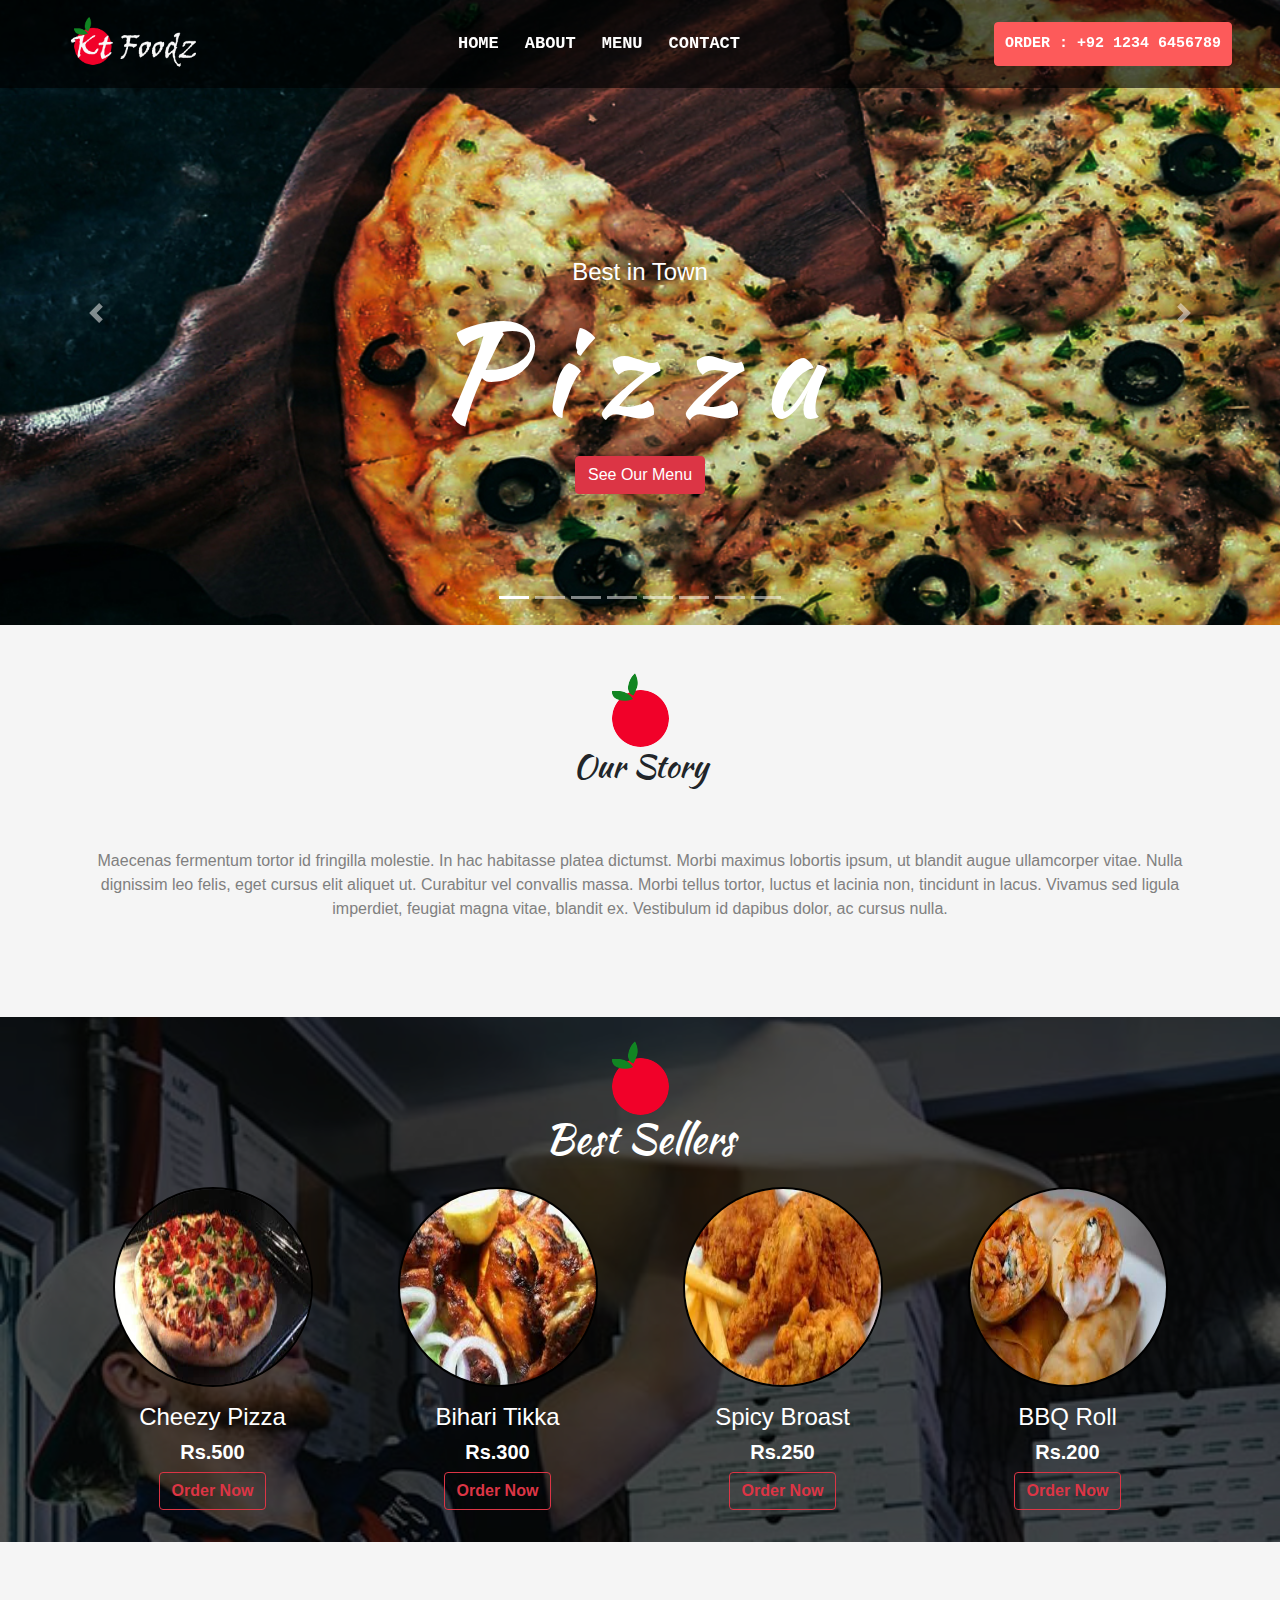
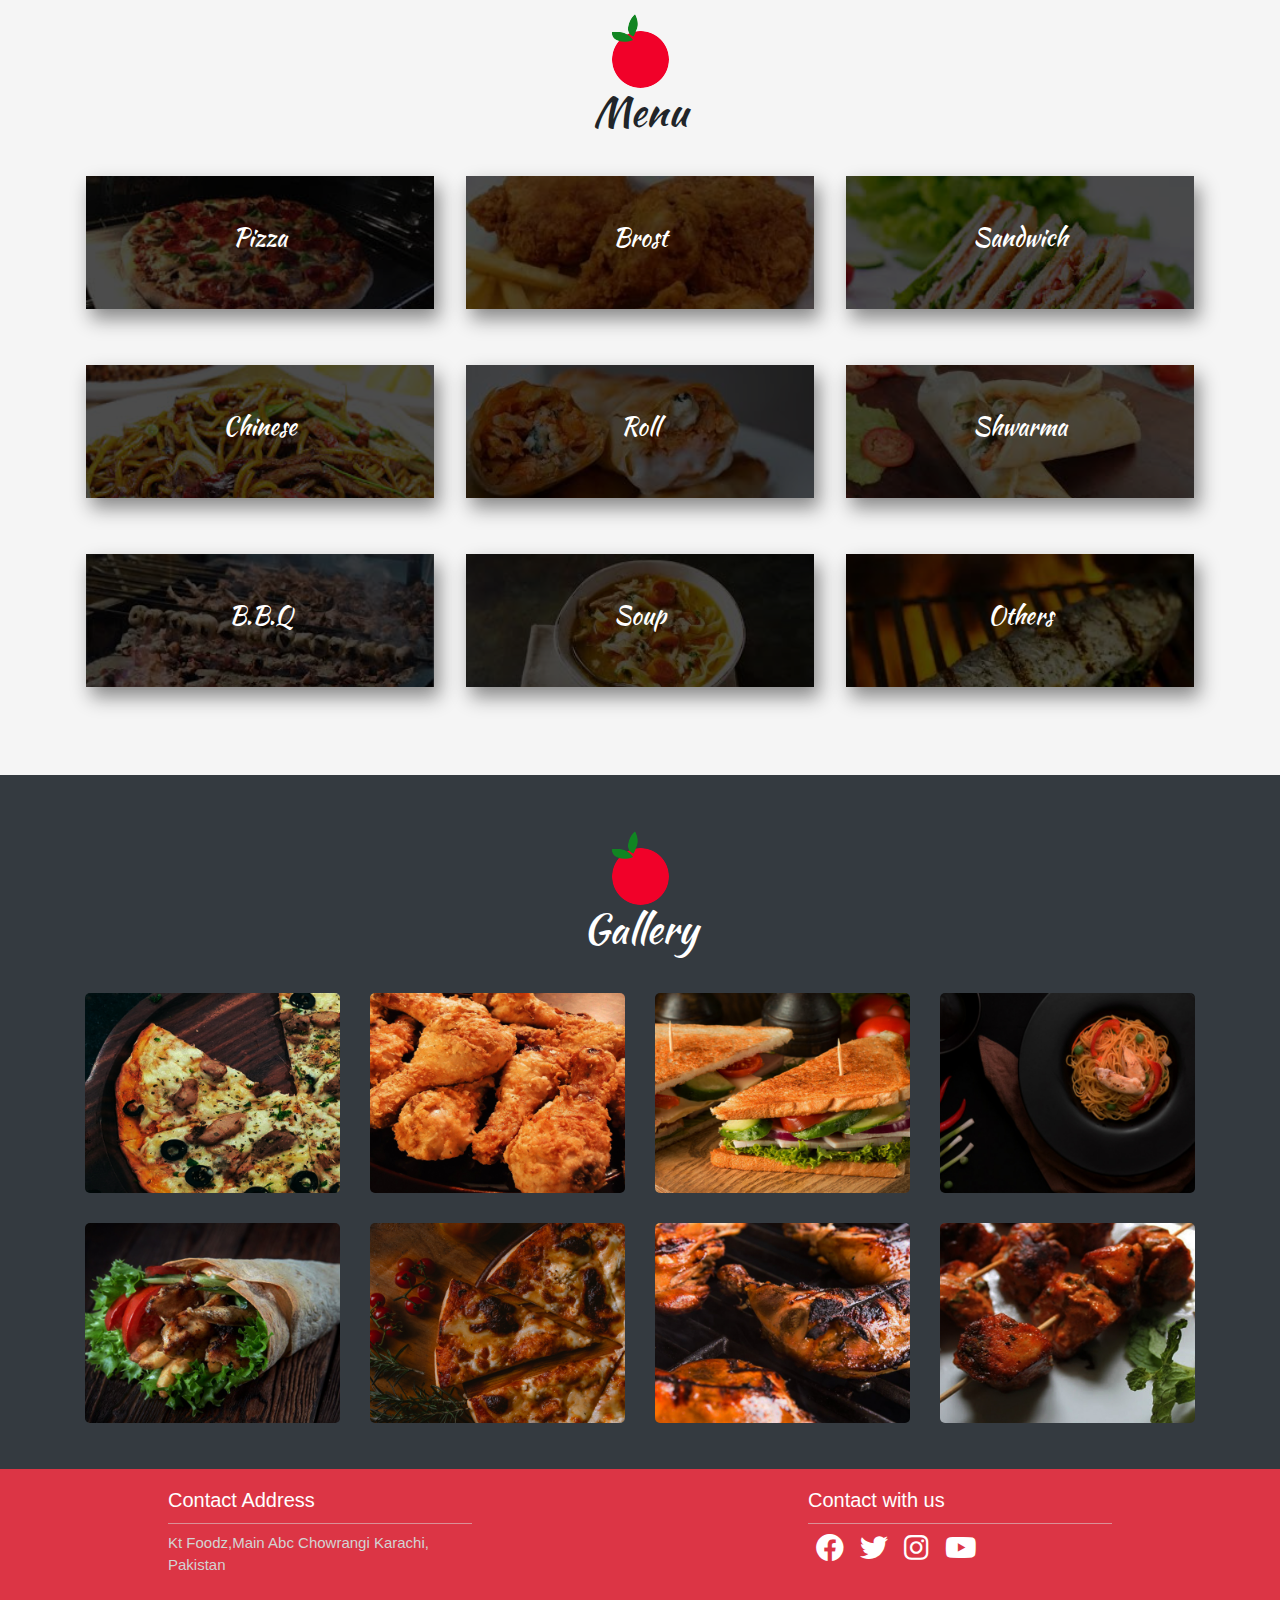
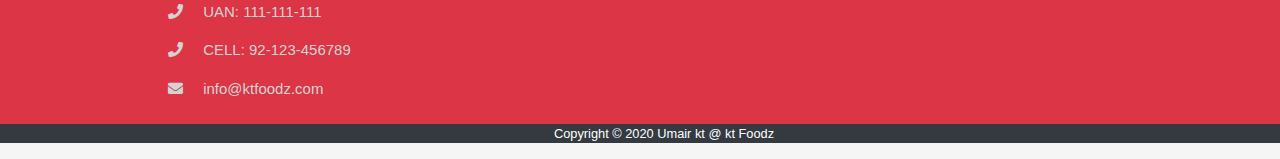
==== index.html @ b01398a0 "uploading homepage complete front end responsive" ====
<!DOCTYPE html>
<html lang="en">

<head>
    <meta charset="UTF-8">
    <meta name="viewport" content="width=device-width, initial-scale=1.0">
    <title>Kt Foodz</title>
    <link href="css/all.min.css" rel="stylesheet">
    <link href="css/fontawesome.min.css" rel="stylesheet">
    <!-- <link rel="stylesheet" href="/webfonts/beyond_the_mountains-webfont.css" type="text/css" /> -->
    <link href="https://fonts.googleapis.com/css2?family=Kaushan+Script&display=swap" rel="stylesheet">
    <link rel="stylesheet" href="css/bootstrap.min.css">
    <link rel="stylesheet" href="css/style.css">
    <link rel="stylesheet" href="css/fancybox.css" media="screen">
    <link href="https://fonts.googleapis.com/css2?family=Merriweather&display=swap" rel="stylesheet">
    <!--load all styles -->
</head>

<body>

    <!-- ===================== Navbar start ================== -->
    <header--->
        <div class="container-fluid  px-0 align-content-center sticky-top">
            <nav id="navbar1" class=" flex-wrap  navbar navbar-expand-md px-5 py-3">
                <a class="navbar-brand py-0" href="#">
                    <img src="images/logo-white.png" width="150" height="100%" alt="">
                </a>
                <button class="navbar-toggler text-white" type="link" data-toggle="collapse" data-target="#navbarSupportedContent" aria-controls="navbarSupportedContent" aria-expanded="false" aria-label="Toggle navigation">
                    <span class="navbar-toggler-icon">&#x2630</span>
                </button>
                <div class="collapse navbar-collapse" id="navbarSupportedContent">
                    <ul class="navbar-nav m-auto">
                        <li class="nav-item">
                            <a class="nav-link text-white" href="#">HOME</a>
                        </li>
                        <li class="nav-item">
                            <a class="nav-link text-white " href="#SectionOurStory">ABOUT</a>
                        </li>
                        <li class="nav-item dropdown">
                            <a class="nav-link text-white " id="navbarDropdown" role="link" data-toggle="dropdown" aria-haspopup="true" aria-expanded="false">
                                MENU
                            </a>
                            <div class="dropdown-menu" aria-labelledby="navbarDropdown">
                                <a class="dropdown-item" href="#OurMenu">Pizza</a>
                                <a class="dropdown-item" href="#OurMenu">Broast</a>
                                <a class="dropdown-item" href="#OurMenu">Sandwich</a>
                                <a class="dropdown-item" href="#OurMenu">Chinese</a>
                                <a class="dropdown-item" href="#OurMenu">Shwarma</a>
                                <a class="dropdown-item" href="#OurMenu">Roll</a>
                                <a class="dropdown-item" href="#OurMenu">BBQ</a>
                                <a class="dropdown-item" href="#OurMenu">Soup </a>
                                <a class="dropdown-item" href="#OurMenu">Others</a>
                            </div>
                        </li>
                        <li class="nav-item">
                            <a class="nav-link text-white " href="#ContactUs">CONTACT</a>
                        </li>

                    </ul>
                </div>
                <div class="btn orderNowbtn">
                    <a>ORDER : +92 1234 6456789 </a>
                </div>
            </nav>
        </div>

        </header-->
        <!-- ===================== slider start ================== -->

        <div id="carouselId" class="carousel slide " data-ride="carousel">
            <ol class="carousel-indicators">
                <li data-target="#carouselId" data-slide-to="0" class="active"></li>
                <li data-target="#carouselId" data-slide-to="1"></li>
                <li data-target="#carouselId" data-slide-to="2"></li>
                <li data-target="#carouselId" data-slide-to="3"></li>
                <li data-target="#carouselId" data-slide-to="4"></li>
                <li data-target="#carouselId" data-slide-to="5"></li>
                <li data-target="#carouselId" data-slide-to="6"></li>
                <li data-target="#carouselId" data-slide-to="7"></li>
            </ol>
            <div class="carousel-inner" role="listbox">

                <div class="carousel-item active">
                    <img src="images/slider-images/slider1.jpg" alt="First slide">
                    <div class="carousel-caption">
                        <h3 class="slidersubTitle">Best in Town</h3>
                        <h1 class="sliderMainTitle font-Kaushan"> Pizza </h1>
                        <a class="btn btn-danger" href="#">See Our Menu</a>
                    </div>
                </div>
                <div class="carousel-item">
                    <img src="images/slider-images/slider2.jpg" alt="Second slide">
                    <div class="carousel-caption">
                        <h3 class="slidersubTitle">Best in Town</h3>
                        <h1 class="sliderMainTitle font-Kaushan">Broast</h1>
                        <a class="btn btn-danger" href="#">See Our Menu</a>
                    </div>
                </div>
                <div class="carousel-item">
                    <img src="images/slider-images/slider3.jpg" alt="third slide">
                    <div class="carousel-caption">
                        <h3 class="slidersubTitle">Best in Town</h3>
                        <h1 class="sliderMainTitle font-Kaushan">Sandwich</h1>
                        <a class="btn btn-danger" href="#">See Our Menu</a>
                    </div>
                </div>
                <div class="carousel-item">
                    <img src="images/slider-images/slider4.jpg" alt="forth slide">
                    <div class="carousel-caption">
                        <h3 class="slidersubTitle">Best in Town</h3>
                        <h1 class="sliderMainTitle font-Kaushan">Chinese</h1>
                        <a class="btn btn-danger" href="#">See Our Menu</a>
                    </div>
                </div>
                <div class="carousel-item">
                    <img src="images/slider-images/slider5.jpg" alt="fifth slide">
                    <div class="carousel-caption">
                        <h3 class="slidersubTitle">Best in Town</h3>
                        <h1 class="sliderMainTitle font-Kaushan">Rolls</h1>
                        <a class="btn btn-danger" href="#">See Our Menu</a>
                    </div>
                </div>
                <div class="carousel-item">
                    <img src="images/slider-images/slider7.jpg" alt="Sixth slide">
                    <div class="carousel-caption">
                        <h3 class="slidersubTitle">Best in Town</h3>
                        <h1 class="sliderMainTitle font-Kaushan">B.B.Q</h1>
                        <a class="btn btn-danger" href="#">See Our Menu</a>
                    </div>
                </div>
                <div class="carousel-item">
                    <img src="images/slider-images/slider8.jpg" alt="Seventh slide">
                    <div class="carousel-caption">
                        <h3 class="slidersubTitle">Best in Town</h3>
                        <h1 class="sliderMainTitle font-Kaushan">Fish B.B.Q</h1>
                        <a class="btn btn-danger" href="#">See Our Menu</a>
                    </div>
                </div>
                <div class="carousel-item">
                    <img src="images/slider-images/slider9.jpg" alt="Eighth slide">
                    <div class="carousel-caption">
                        <h3 class="slidersubTitle">Best in Town</h3>
                        <h1 class="sliderMainTitle font-Kaushan">Soup</h1>
                        <a class="btn btn-danger" href="#">See Our Menu</a>
                    </div>
                </div>
            </div>
            <a class="carousel-control-prev" href="#carouselId" role="button" data-slide="prev">
                <span class="carousel-control-prev-icon" aria-hidden="true"></span>
                <span class="sr-only">Previous</span>
            </a>
            <a class="carousel-control-next" href="#carouselId" role="button" data-slide="next">
                <span class="carousel-control-next-icon" aria-hidden="true"></span>
                <span class="sr-only">Next</span>
            </a>
        </div>
        <!-- ===================== Our Story Area ================== -->

        <section id="SectionOurStory" class="story-area text-center center-sm-text pos-relative my-5">
            <div class="container">
                <div class="heading mb-3">
                    <img class="heading-img" src="images/heading_logo.png" alt="">
                    <h2 class="font-Kaushan">Our Story</h2>
                </div>

                <div class="row">
                    <div class="col-12">
                        <p class="my-5 detailtext ">Maecenas fermentum tortor id fringilla molestie. In hac habitasse platea dictumst. Morbi maximus lobortis ipsum, ut blandit augue ullamcorper vitae. Nulla dignissim leo felis, eget cursus elit aliquet ut. Curabitur vel convallis
                            massa. Morbi tellus tortor, luctus et lacinia non, tincidunt in lacus. Vivamus sed ligula imperdiet, feugiat magna vitae, blandit ex. Vestibulum id dapibus dolor, ac cursus nulla. </p>
                    </div>
                </div>
                <!-- row -->
            </div>
            <!-- container -->
        </section>

        <!-- ===================== best seller start ================== -->

        <section id="bestSeller" class="story-area bg-seller color-white pos-relative text-white ">
            <div class="dark-overlay py-2">
                <div class="container ">
                    <div class="heading text-center mt-3">
                        <img class="heading-img" src="images/heading_logo.png" alt="">
                        <h1 class="font-Kaushan">Best Sellers</h1>
                    </div>

                    <div class="row">
                        <div class="col-lg-3 col-md-4  col-sm-6 card ">
                            <div class="text-center mb-30">
                                <!-- <div class="ïmg-200x mlr-auto pos-relative">

                            <h6 class="ribbon-cont">
                                <div class="ribbon primary"></div><b>OFFER</b>
                            </h6>
                        </div> -->
                                <img class="rounded-circle" src="images/menu-bg-pizza.jpg" alt="">
                                <h4 class="mt-3">Cheezy Pizza</h4>
                                <h5 class="mt-2"><b>Rs.500</b></h5>
                                <h6 class="mt-20"><a href="#" class="btn btn-outline-danger"><b>Order Now</b></a></h6>
                            </div>
                            <!--text-center-->
                        </div>
                        <!-- col-md-3 -->
                        <div class="col-lg-3 col-md-4  col-sm-6 card ">
                            <div class="text-center mb-30">
                                <!-- <div class="ïmg-200x mlr-auto pos-relative">

                            <h6 class="ribbon-cont">
                                <div class="ribbon primary"></div><b>OFFER</b>
                            </h6>
                        </div> -->
                                <img class="rounded-circle" src="images/Best-Seller-BBQ.jpg" alt="">
                                <h4 class="mt-3">Bihari Tikka</h4>
                                <h5 class="mt-2"><b>Rs.300</b></h5>
                                <h6 class="mt-20"><a href="#" class="btn btn-outline-danger"><b>Order Now</b></a></h6>
                            </div>
                            <!--text-center-->
                        </div>
                        <!-- col-md-3 -->
                        <div class="col-lg-3 col-md-4  col-sm-6 card ">
                            <div class="text-center mb-30">
                                <!-- <div class="ïmg-200x mlr-auto pos-relative">

                            <h6 class="ribbon-cont">
                                <div class="ribbon primary"></div><b>OFFER</b>
                            </h6>
                        </div> -->
                                <img class="rounded-circle" src="images/menu-bg-broast.jpg" alt="">
                                <h4 class="mt-3">Spicy Broast</h4>
                                <h5 class="mt-2"><b>Rs.250</b></h5>
                                <h6 class="mt-20"><a href="#" class="btn btn-outline-danger"><b>Order Now</b></a></h6>
                            </div>
                            <!--text-center-->
                        </div>
                        <!-- col-md-3 -->
                        <div class="col-lg-3 col-md-4  col-sm-6 card ">
                            <div class="text-center mb-30">
                                <!-- <div class="ïmg-200x mlr-auto pos-relative">

                            <h6 class="ribbon-cont">
                                <div class="ribbon primary"></div><b>OFFER</b>
                            </h6>
                        </div> -->
                                <img class="rounded-circle" src="images/menu-bg-roll.jpg" alt="">
                                <h4 class="mt-3">BBQ Roll</h4>
                                <h5 class="mt-2"><b>Rs.200</b></h5>
                                <h6 class="mt-20"><a href="#" class="btn btn-outline-danger"><b>Order Now</b></a></h6>
                            </div>
                            <!--text-center-->
                        </div>
                        <!-- col-md-3 -->
                    </div>
                    <!-- row -->

                    <!-- <h6 class="center-text mt-40 mt-sm-20 mb-30">
                <a href="#" class="btn-primaryc plr-25"><b>SEE TODAYS MENU</b></a></h6> -->
                </div>
                <!-- container -->
            </div>
        </section>

        <!-- ===================== Our Menu  ================== -->
        <section id="OurMenu">
            <div class="container my-5 px-6 justify-content-center">
                <div class="row">
                    <div class="col-12 justify-content-center">
                        <div class="heading text-center my-4">
                            <img class="heading-img" src="images/heading_logo.png" alt="">
                            <h1 class="font-Kaushan">Menu</h1>
                        </div>
                    </div>
                </div>
                <div class="row">
                    <div class="justify-content-center col-lg-4 col-md-6 col-sm-12 mb-4 p-0">
                        <a href="#">
                            <div class="bg-pizza cardshadow m-3 ">
                                <div class="dark-overlay py-2">
                                    <div class=" py-4 text-center  font-Kaushan text-white  ">
                                        <h4 class="font-weight-400 mt-2 py-2">Pizza</h4>
                                        <p></p>
                                    </div>
                                </div>
                            </div>
                        </a>
                    </div>
                    <div class="justify-content-center col-lg-4 col-md-6 col-sm-12 mb-4 p-0">
                        <a href="#">
                            <div class="bg-broast cardshadow m-3">
                                <div class="dark-overlay py-2">
                                    <div class=" py-4 text-center  font-Kaushan text-white  ">
                                        <h4 class="font-weight-400 mt-2 py-2">Brost</h4>
                                        <p></p>
                                    </div>
                                </div>
                            </div>
                        </a>
                    </div>
                    <div class="justify-content-center col-lg-4 col-md-6 col-sm-12 mb-4 p-0">
                        <a href="#">
                            <div class="bg-sandwich cardshadow m-3">
                                <div class="dark-overlay py-2">
                                    <div class=" py-4 text-center  font-Kaushan text-white  ">
                                        <h4 class="font-weight-400 mt-2 py-2">Sandwich</h4>
                                        <p></p>
                                    </div>
                                </div>
                            </div>
                        </a>
                    </div>
                    <div class="justify-content-center col-lg-4 col-md-6 col-sm-12 mb-4 p-0">
                        <a href="#">
                            <div class="bg-chinese cardshadow m-3">
                                <div class="dark-overlay py-2">
                                    <div class=" py-4 text-center  font-Kaushan text-white  ">
                                        <h4 class="font-weight-400 mt-2 py-2">Chinese</h4>
                                        <p></p>
                                    </div>
                                </div>
                            </div>
                        </a>
                    </div>
                    <div class="justify-content-center col-lg-4 col-md-6 col-sm-12 mb-4 p-0">
                        <a href="#">
                            <div class="bg-roll cardshadow m-3">
                                <div class="dark-overlay py-2">
                                    <div class=" py-4 text-center  font-Kaushan text-white  ">
                                        <h4 class="font-weight-400 mt-2 py-2">Roll</h4>
                                        <p></p>
                                    </div>
                                </div>
                            </div>
                        </a>
                    </div>
                    <div class="justify-content-center col-lg-4 col-md-6 col-sm-12 mb-4 p-0">
                        <a href="#">
                            <div class="bg-shwarma cardshadow m-3">
                                <div class="dark-overlay py-2">
                                    <div class=" py-4 text-center  font-Kaushan text-white  ">
                                        <h4 class="font-weight-400 mt-2 py-2">Shwarma</h4>
                                        <p></p>
                                    </div>
                                </div>
                            </div>
                        </a>
                    </div>
                    <div class="justify-content-center col-lg-4 col-md-6 col-sm-12 mb-4 p-0">
                        <a href="#">
                            <div class="bg-bbq cardshadow m-3">
                                <div class="dark-overlay py-2">
                                    <div class=" py-4 text-center  font-Kaushan text-white  ">
                                        <h4 class="font-weight-400 mt-2 py-2">B.B.Q</h4>
                                        <p></p>
                                    </div>
                                </div>
                            </div>
                        </a>
                    </div>
                    <div class="justify-content-center col-lg-4 col-md-6 col-sm-12 mb-4 p-0">
                        <a href="#">
                            <div class="bg-soup cardshadow m-3">
                                <div class="dark-overlay py-2">
                                    <div class=" py-4 text-center  font-Kaushan text-white  ">
                                        <h4 class="font-weight-400 mt-2 py-2">Soup</h4>
                                        <p></p>
                                    </div>
                                </div>
                            </div>
                        </a>
                    </div>
                    <div class="justify-content-center col-lg-4 col-md-6 col-sm-12 mb-4 p-0">
                        <a href="#">
                            <div class="bg-bbqfish cardshadow m-3">
                                <div class="dark-overlay py-2">
                                    <div class=" py-4 text-center  font-Kaushan text-white  ">
                                        <h4 class="font-weight-400 mt-2 py-2">Others</h4>
                                        <p></p>
                                    </div>
                                </div>
                            </div>
                        </a>
                    </div>
                </div>

            </div>
        </section>

        <!-- ===================== Image Gallery ================== -->
        <section>
            <div class="bg-dark py-3 text-white">
                <div class="container">
                    <div class="row py-3">
                        <div class="col-12 justify-content-center">
                            <div class="heading text-center my-4">
                                <img class="heading-img" src="images/heading_logo.png" alt="">
                                <h1 class="font-Kaushan">Gallery</h1>
                            </div>
                        </div>
                    </div>
                    <div class="row">
                        <div class="col-lg-3 col-md-4 col-xs-6 thumb">
                            <a href="images/slider-images/slider1.jpg" class="fancybox" rel="ligthbox">
                                <img src="images/slider-images/slider1.jpg" class="zoom img-fluid " alt="">

                            </a>
                        </div>
                        <div class="col-lg-3 col-md-4 col-xs-6 thumb">
                            <a href="images/slider-images/slider2.jpg" class="fancybox" rel="ligthbox">
                                <img src="images/slider-images/slider2.jpg" class="zoom img-fluid" alt="">
                            </a>
                        </div>

                        <div class="col-lg-3 col-md-4 col-xs-6 thumb">
                            <a href="images/slider-images/slider3.jpg" class="fancybox" rel="ligthbox">
                                <img src="images/slider-images/slider3.jpg" class="zoom img-fluid " alt="">
                            </a>
                        </div>

                        <div class="col-lg-3 col-md-4 col-xs-6 thumb">
                            <a href="images/slider-images/slider4.jpg" class="fancybox" rel="ligthbox">
                                <img src="images/slider-images/slider4.jpg" class="zoom img-fluid " alt="">
                            </a>
                        </div>

                        <div class="col-lg-3 col-md-4 col-xs-6 thumb">
                            <a href="images/slider-images/slider5.jpg" class="fancybox" rel="ligthbox">
                                <img src="images/slider-images/slider5.jpg" class="zoom img-fluid " alt="">
                            </a>
                        </div>

                        <div class="col-lg-3 col-md-4 col-xs-6 thumb">
                            <a href="images/slider-images/slider6.jpg" class="fancybox" rel="ligthbox">
                                <img src="images/slider-images/slider6.jpg" class="zoom img-fluid " alt="">
                            </a>
                        </div>

                        <div class="col-lg-3 col-md-4 col-xs-6 thumb">
                            <a href="images/slider-images/slider7.jpg" class="fancybox" rel="ligthbox">
                                <img src="images/slider-images/slider7.jpg" class="zoom img-fluid " alt="">
                            </a>
                        </div>

                        <div class="col-lg-3 col-md-4 col-xs-6 thumb">
                            <a href="images/slider-images/slider8.jpg" class="fancybox" rel="ligthbox">
                                <img src="images/slider-images/slider8.jpg" class="zoom img-fluid " alt="">
                            </a>
                        </div>
                    </div>
                </div>
            </div>
            </div>
        </section>
        <!-- ===================== footer  ================== -->
        <footer id="ContactUs">
            <div class="container-fluid">
                <div class="row bg-danger contactAddressText justify-content-around">
                    <div class="col-lg-3 col-md-5 col-sm-12 mx-3 p-2">
                        <div class="contactAddressHeader py-2">
                            Contact Address
                        </div>
                        <address>
                            <p class="py-2">
                                Kt Foodz,Main Abc Chowrangi Karachi, Pakistan
                            </p>
                            <p>
                                <i class="fa fa-phone mr-3"></i>
                                UAN: 111-111-111
                            </p>                            
                            <p>
                                <i class="fa fa-phone mr-3"></i>
                                CELL: 92-123-456789
                            </p>                           
                            <p>
                                <i class="fa fa-envelope mr-3"></i>
                                info@ktfoodz.com
                            </p>
                        </address>
                    </div>
                    <div class="col-lg-3 col-md-5 col-sm-12 mx-3 p-2">
                        <div class="contactAddressHeader py-2">
                            Contact with us
                        </div>
                        <ul class="d-flex">
                            <li class="p-2 h3">
                                <a href="https://www.facebook.com"><i
                                        class="fab fa-facebook text-white"></i></a>
                            </li>
                            <li class="p-2 h3">
                                <a href="https://www.twitter.com"><i
                                        class="fab fa-twitter text-white"></i></a>
                            </li>
                            <li class="p-2 h3">
                                <a href="https://www.instagram.com"><i
                                        class="fab fa-instagram text-white"></i></a>
                            </li>
                            <li class="p-2 h3">
                                <a href="https://www.youtube.com"><i
                                        class="fab fa-youtube text-white"></i></a>
                            </li>
                        </ul>

                    </div>
                    <!-- <div class="col-lg-4 col-md-12 col-sm-12">
                    <div class="mycountText">
                        Contact Address
                    </div>
                </div>
                <div class="col-lg-4 col-md-12 col-sm-12">
                    <div class="mycountText">
                        Contact Address
                    </div>
                </div> -->
                </div>
            </div>
            <div class="text-white text-center bg-dark ">
                <p class="ml-5 small">
                    Copyright © 2020 Umair kt @ kt Foodz
                </p>
            </div>
        </footer>
        <!-- <h1 class="text-center text-primary text-capitalize">this iis testing <i class="fab fa-youtube"></i></h1> -->

        <script src="https://code.jquery.com/jquery-3.4.1.min.js" integrity="sha256-CSXorXvZcTkaix6Yvo6HppcZGetbYMGWSFlBw8HfCJo=" crossorigin="anonymous"></script>

        <script src="js/fancybox.js"></script>
        <script src="js/popper.min.js"></script>
        <script src="js/bootstrap.min.js"></script>
        <script src="js/custom.js">
        </script>
</body>

</html>
---- webfonts/beyond_the_mountains-webfont.css ----
/*! Generated by Font Squirrel (https://www.fontsquirrel.com) on August 7, 2018 */



@font-face {
    font-family: 'beyond_the_mountainsregular';
    src: url('beyond_the_mountains-webfont.woff2') format('woff2'),
         url('beyond_the_mountains-webfont.woff') format('woff');
    font-weight: normal;
    font-style: normal;

}
---- css/style.css ----
* {
      margin: 0px;
      padding: 0px;
      box-sizing: border-box;
      list-style: none;
  }
  
  a:hover {
      text-decoration: none;
  }
  
  body {
      font-family: sans-serif;
      background-color: rgb(245, 245, 245);
  }
  
  .carousel-item {
      overflow: hidden;
  }
  
  .carousel-item>img {
      width: 100%;
      background-color: rgba(0, 0, 0, 0.349);
  }
  
  .usercontainer {
      display: flex;
      justify-content: center;
      flex-wrap: wrap;
      /* align-items: center; */
      margin: 0px;
  }
  
  ul.facontainer {
      list-style-type: none;
  }
  
  .btntopbar:hover {
      text-decoration: none;
  }
  
  .SectionTitle {
      text-align: center;
      text-transform: capitalize;
      font-weight: bold;
  }
  
  .Sectionlogo {
      text-align: center;
      margin: 15px auto;
  }
  
  .introText {
      color: rgb(107, 107, 107);
      font-size: 18px;
  }
  
  .themeColor {
      background-color: rgb(226, 73, 73);
      color: white;
  }
  
  .cardshadow {
      box-shadow: 5px 10px 18px #888888;
  }
  
  .missionItem {
      background-color: rgb(245, 245, 245);
      box-shadow: 5px 8px 13px #dbdada;
  }
  
  .missionHeading {
      color: #316DC3;
      font-family: 'Merriweather', serif;
      font-size: 25px;
      font-weight: bold;
      border-bottom: 1px solid rgba(217, 217, 218, 0.555);
  }
  
  .gallaryimageitem {
      height: 125px;
      width: 100%;
  }
  
  .contactAddressText {
      color: lightgrey;
      font-size: 15px;
  }
  
  .contactAddressHeader {
      font-size: 20px;
      color: white;
      border-bottom: 1px solid rgba(217, 217, 218, 0.555);
  }
  /* //////////// */
  
  .navbar {
      background-color: rgba(0, 0, 0, 0.637) !important;
      position: absolute !important;
      width: 100%;
      font-family: monospace;
      font-size: 17px;
      ;
  }
  
  .nav-link {
      color: white !important;
      margin-right: 10px;
      font-weight: bold;
  }
  
  .nav-link:hover {
      color: rgb(253, 90, 90) !important;
      background-color: transparent !important;
      font-weight: normal;
  }
  
  .nav-link:active {
      border: none !important;
  }
  
  .orderNowbtn {
      background-color: rgb(253, 90, 90);
      color: white;
      padding: 10px;
      font-size: 15px;
      font-weight: bold;
      border: 1px solid rgb(253, 90, 90);
  }
  
  .orderNowbtn:hover {
      background-color: transparent;
      font-weight: normal;
      color: white;
  }
  
  .font-Kaushan {
      font-family: 'Kaushan Script', cursive;
  }
  
  .detailtext {
      color: gray;
  }
  
  .bg-seller {
      background-image: url('../images/bestsellerBg.jpg');
      background-repeat: no-repeat;
      background-size: cover;
  }
  
  .slidersubTitle {
      font-size: 1.5rem;
  }
  
  .sliderMainTitle {
      font-size: 8rem;
      letter-spacing: 1.5rem;
  }
  
  .carousel-caption {
      position: absolute;
      top: 38%;
      right: 0;
      left: 0;
  }
  
  .carousel-caption .btn:hover {
      background-color: green;
  }
  
  .carousel-item {
      text-align: center;
  }
  
  .navbar-toggler-icon {
      color: white;
  }
  
  .card {
      background-color: transparent !important;
      padding: 1rem;
      border: none;
  }
  
  .card img {
      height: 200px;
      width: 200px;
      border: 2px solid black;
  }
  
  .dark-overlay {
      position: relative;
      /* Sit on top of the page content */
      width: 100%;
      /* Full width (cover the whole page) */
      height: 100%;
      /* Full height (cover the whole page) */
      top: 0;
      left: 0;
      right: 0;
      bottom: 0;
      background-color: rgba(0, 0, 0, 0.7);
      /* Black background with opacity */
      z-index: 2;
      /* Specify a stack order in case you're using a different order for other elements */
  }
  
  .bg-pizza {
      background-image: url('../images/menu-bg-pizza.jpg');
      background-repeat: no-repeat;
      background-size: cover;
  }
  
  .bg-broast {
      background-image: url('../images/menu-bg-broast.jpg');
      background-repeat: no-repeat;
      background-size: cover;
  }
  
  .bg-sandwich {
      background-image: url('../images/menu-bg-sandwich.jpg');
      background-repeat: no-repeat;
      background-size: cover;
  }
  
  .bg-roll {
      background-image: url('../images/menu-bg-roll.jpg');
      background-repeat: no-repeat;
      background-size: cover;
  }
  
  .bg-shwarma {
      background-image: url('../images/menu-bg-shwarma.jpg');
      background-repeat: no-repeat;
      background-size: cover;
  }
  
  .bg-bbq {
      background-image: url('../images/menu-bg-bbq.jpg');
      background-repeat: no-repeat;
      background-size: cover;
  }
  
  .bg-bbqfish {
      background-image: url('../images/menu-bg-bbqfish.jpg');
      background-repeat: no-repeat;
      background-size: cover;
  }
  
  .bg-soup {
      background-image: url('../images/menu-bg-soup.jpg');
      background-repeat: no-repeat;
      background-size: cover;
  }
  
  .bg-chinese {
      background-image: url('../images/menu-bg-chinese.jpg');
      background-repeat: no-repeat;
      background-size: cover;
  }
  
  a .dark-overlay:hover {
      background-color: transparent;
      -webkit-transition: background-color 0.5s linear !important;
      -moz-transition: background-color 0.5s linear !important;
      -ms-transition: background-color 0.5s linear !important;
      -o-transition: background-color 0.5s linear !important;
      transition: background-color 0.5s linear !important;
  }
  /* = gallery = */
  
  #demo {
      height: 100%;
      position: relative;
      overflow: hidden;
  }
  
  .green {
      background-color: #6fb936;
  }
  
  .thumb {
      margin-bottom: 30px;
  }
  
  .page-top {
      margin-top: 85px;
  }
  
  img.zoom {
      width: 100%;
      height: 200px;
      border-radius: 5px;
      object-fit: cover;
      -webkit-transition: all .3s ease-in-out;
      -moz-transition: all .3s ease-in-out;
      -o-transition: all .3s ease-in-out;
      -ms-transition: all .3s ease-in-out;
  }
  
  .transition {
      -webkit-transform: scale(1.2);
      -moz-transform: scale(1.2);
      -o-transform: scale(1.2);
      transform: scale(1.2);
  }
  
  .modal-header {
      border-bottom: none;
  }
  
  .modal-title {
      color: #000;
  }
  
  .modal-footer {
      display: none;
  }
  
  a[class*='carousel-control'] {
      z-index: 500;
  }
  
  .dropdown-menu>a {
      font-family: sans-serif;
  }
  
  .dropdown-menu>a:hover {
      background-color: rgb(248, 70, 70) !important;
      color: white;
  }
  /* Small devices (landscape phones, less than 768px) */
  
  @media (max-width: 767.98px) {
      /* #navbar1 {
          position: relative !important;
          background-color: black !important;
      } */
      .orderNowbtn {
          background-color: rgb(253, 90, 90);
          color: white;
          padding: 4px 4px;
          font-size: 11px;
          font-weight: lighter;
          border: 1px solid rgb(253, 90, 90);
      }
      .slidersubTitle {
          font-size: 0.7rem !important;
      }
      .sliderMainTitle {
          font-size: 2rem !important;
      }
      .carousel-caption>.btn {
          font-size: small !important;
      }
  }
  /* // Medium devices (tablets, less than 992px) */
  
  @media (min-width: 768px) and (max-width: 991.98px) {
      .slidersubTitle {
          font-size: 1rem !important;
      }
      .sliderMainTitle {
          font-size: 5rem !important;
      }
      .carousel-caption>.btn {
          font-size: medium !important;
      }
  }
  /* // Large devices (desktops, less than 1200px) */
  
  @media (max-width: 1199.98px) {}
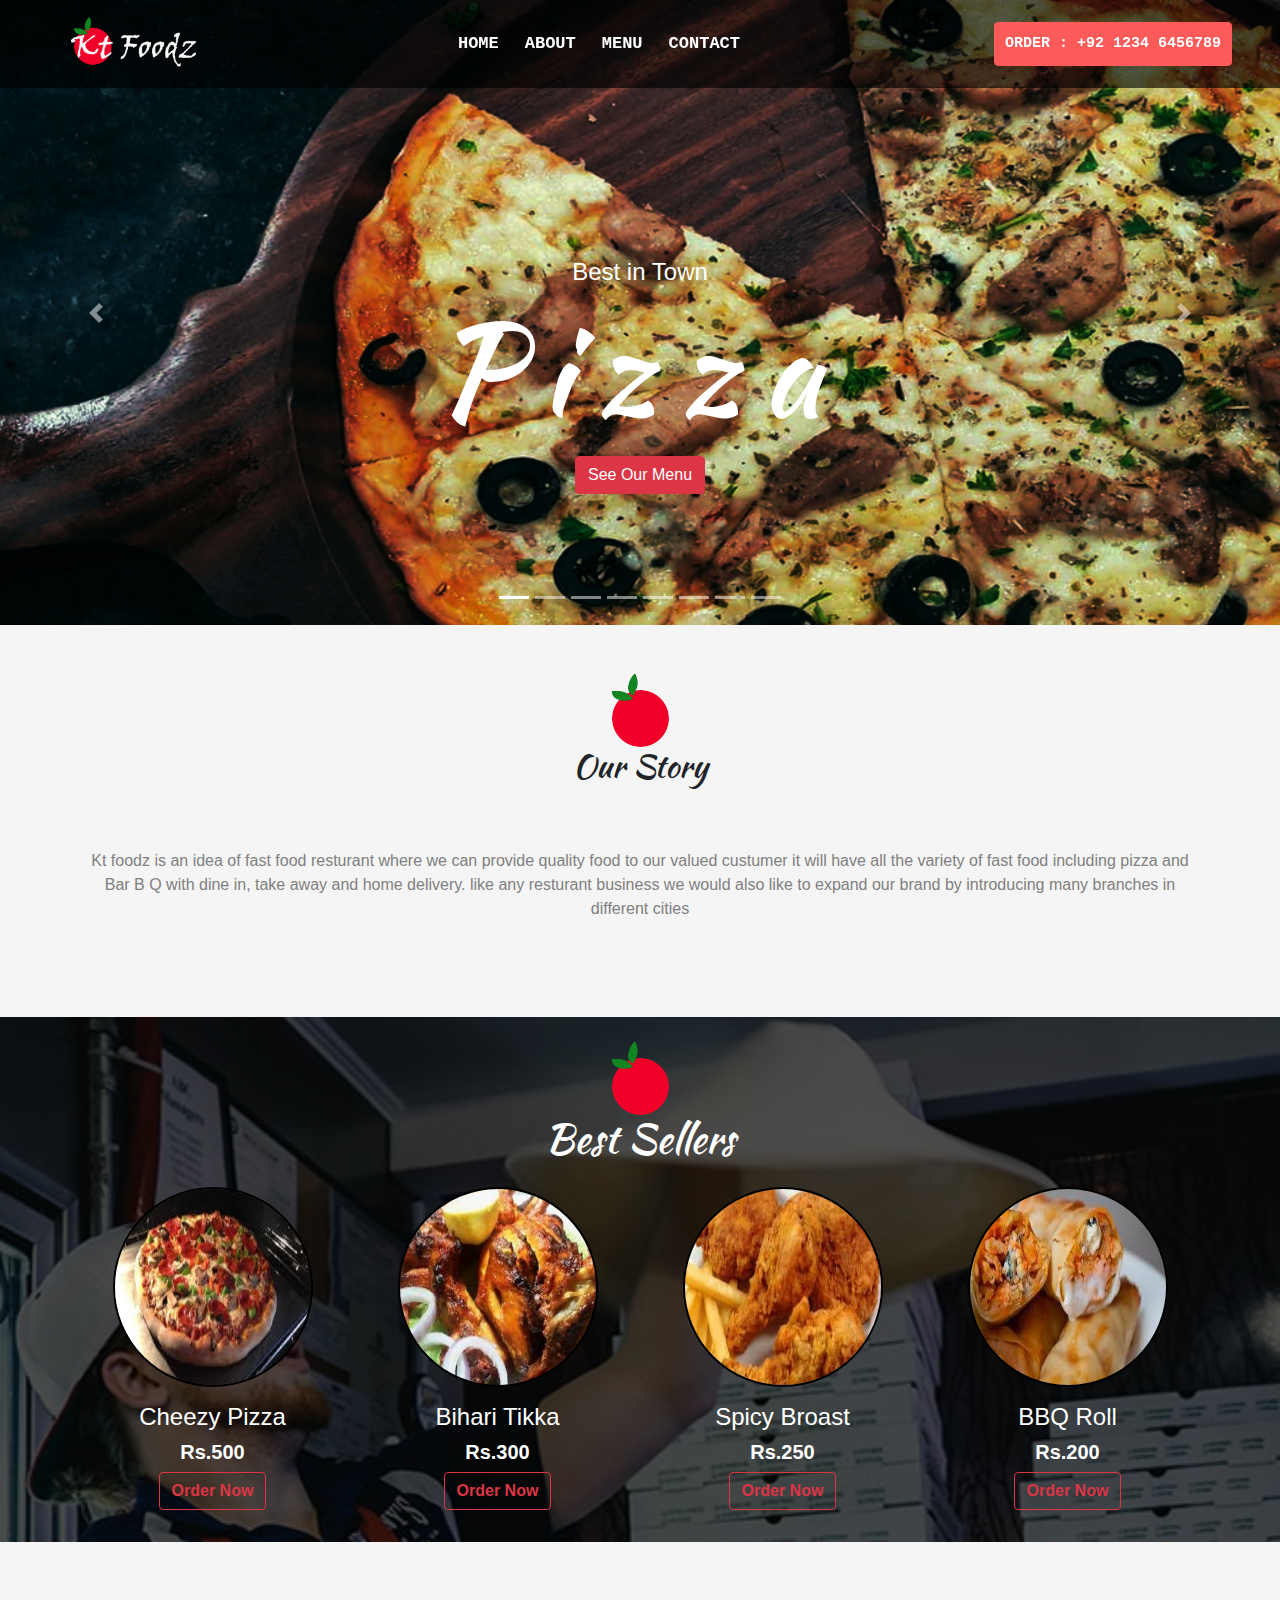
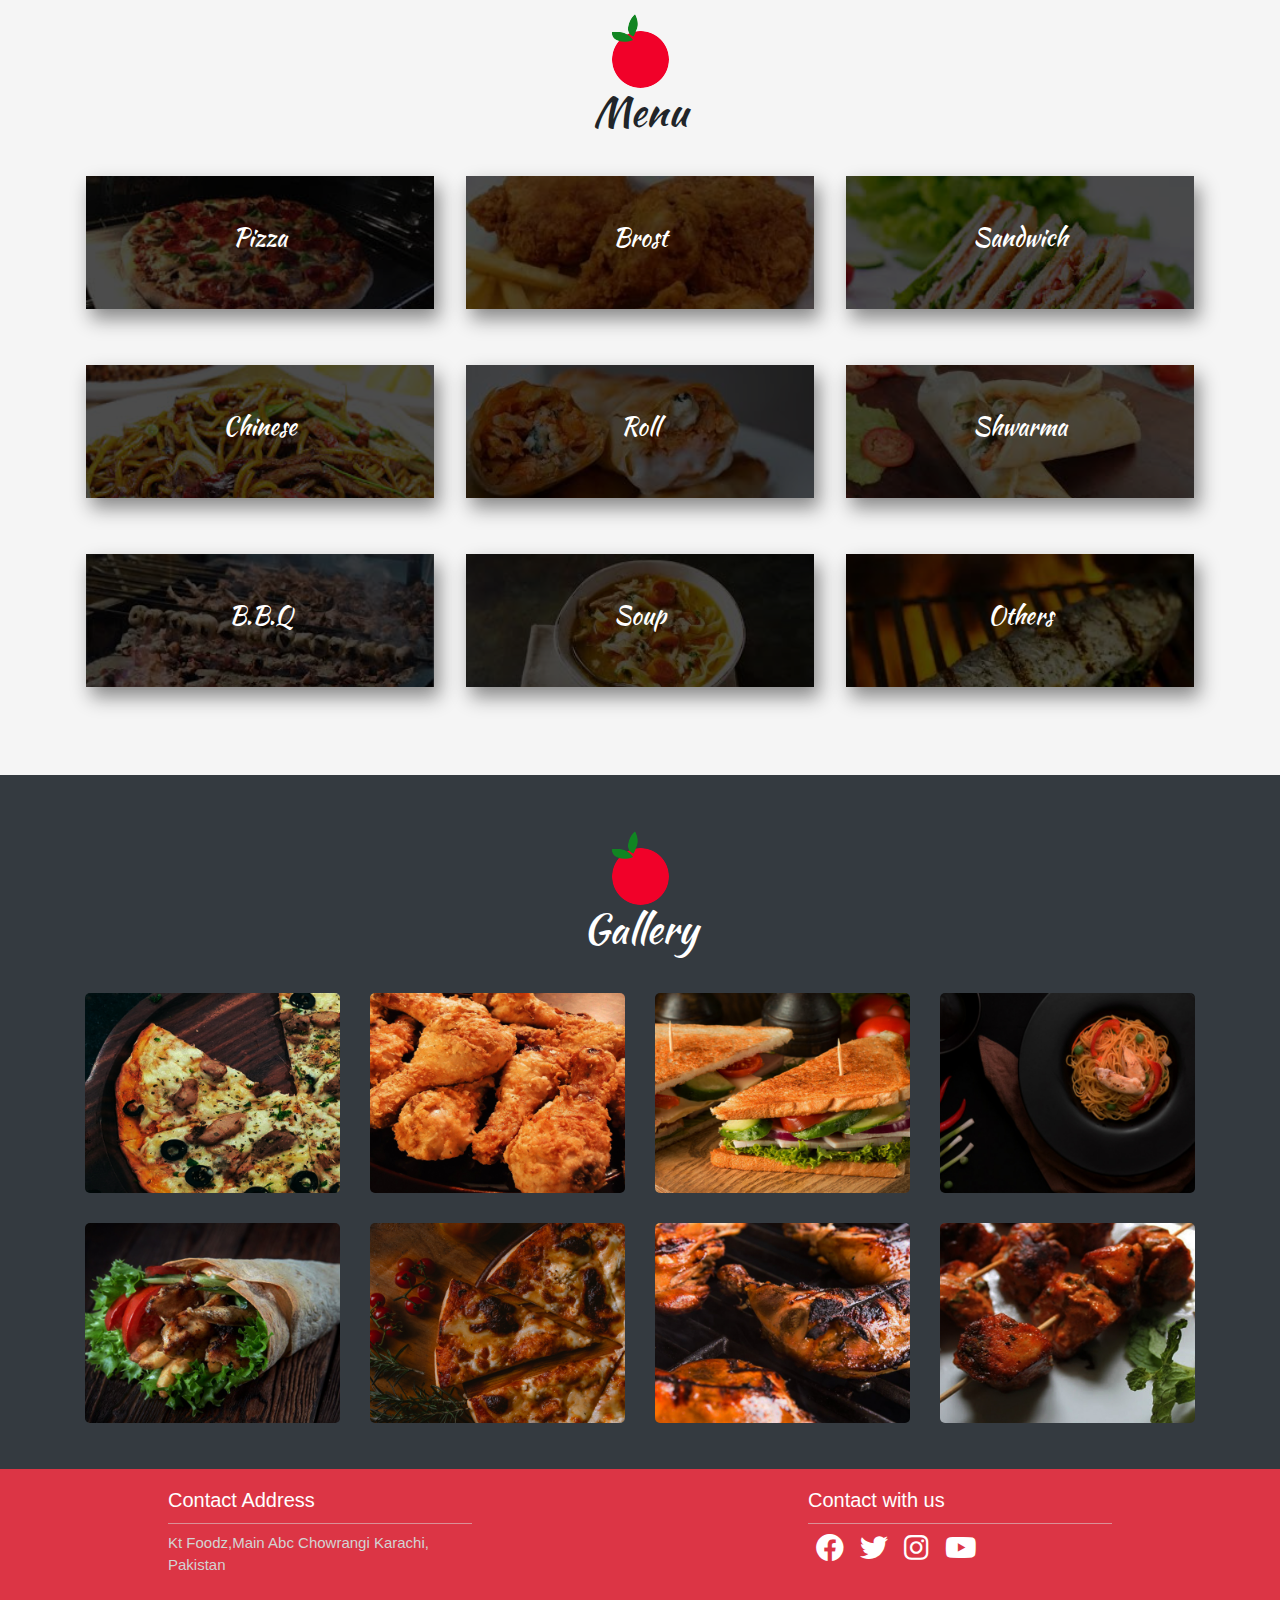
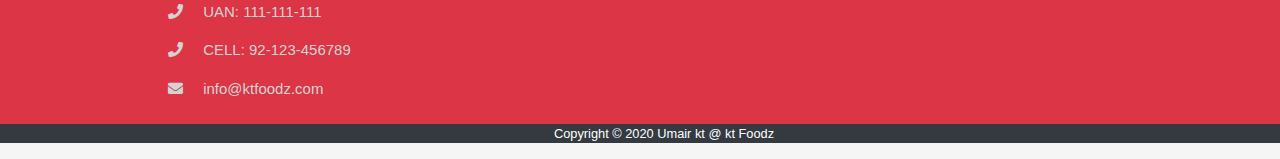
==== commit baa2f6b8: "updated menu page and nav overlaping fixed" ====
--- a/index.html
+++ b/index.html
@@ -31,29 +31,29 @@
                 <div class="collapse navbar-collapse" id="navbarSupportedContent">
                     <ul class="navbar-nav m-auto">
                         <li class="nav-item">
-                            <a class="nav-link text-white" href="#">HOME</a>
+                            <a class="nav-link text-white" href="index.html">HOME</a>
                         </li>
                         <li class="nav-item">
-                            <a class="nav-link text-white " href="#SectionOurStory">ABOUT</a>
+                            <a class="nav-link text-white " href="aboutus.html">ABOUT</a>
                         </li>
                         <li class="nav-item dropdown">
                             <a class="nav-link text-white " id="navbarDropdown" role="link" data-toggle="dropdown" aria-haspopup="true" aria-expanded="false">
                                 MENU
                             </a>
                             <div class="dropdown-menu" aria-labelledby="navbarDropdown">
-                                <a class="dropdown-item" href="#OurMenu">Pizza</a>
-                                <a class="dropdown-item" href="#OurMenu">Broast</a>
-                                <a class="dropdown-item" href="#OurMenu">Sandwich</a>
-                                <a class="dropdown-item" href="#OurMenu">Chinese</a>
-                                <a class="dropdown-item" href="#OurMenu">Shwarma</a>
-                                <a class="dropdown-item" href="#OurMenu">Roll</a>
-                                <a class="dropdown-item" href="#OurMenu">BBQ</a>
-                                <a class="dropdown-item" href="#OurMenu">Soup </a>
-                                <a class="dropdown-item" href="#OurMenu">Others</a>
+                                <a class="dropdown-item" href="menu.html">Pizza</a>
+                                <a class="dropdown-item" href="menu.html">Broast</a>
+                                <a class="dropdown-item" href="menu.html">Sandwich</a>
+                                <a class="dropdown-item" href="menu.html">Chinese</a>
+                                <a class="dropdown-item" href="menu.html">Shwarma</a>
+                                <a class="dropdown-item" href="menu.html">Roll</a>
+                                <a class="dropdown-item" href="menu.html">BBQ</a>
+                                <a class="dropdown-item" href="menu.html">Soup </a>
+                                <a class="dropdown-item" href="menu.html">Others</a>
                             </div>
                         </li>
                         <li class="nav-item">
-                            <a class="nav-link text-white " href="#ContactUs">CONTACT</a>
+                            <a class="nav-link text-white " href="contact.html">CONTACT</a>
                         </li>
 
                     </ul>
@@ -85,7 +85,7 @@
                     <div class="carousel-caption">
                         <h3 class="slidersubTitle">Best in Town</h3>
                         <h1 class="sliderMainTitle font-Kaushan"> Pizza </h1>
-                        <a class="btn btn-danger" href="#">See Our Menu</a>
+                        <a class="btn btn-danger" href="./menu.html">See Our Menu</a>
                     </div>
                 </div>
                 <div class="carousel-item">
@@ -93,7 +93,7 @@
                     <div class="carousel-caption">
                         <h3 class="slidersubTitle">Best in Town</h3>
                         <h1 class="sliderMainTitle font-Kaushan">Broast</h1>
-                        <a class="btn btn-danger" href="#">See Our Menu</a>
+                        <a class="btn btn-danger" href="./menu.html">See Our Menu</a>
                     </div>
                 </div>
                 <div class="carousel-item">
@@ -101,7 +101,7 @@
                     <div class="carousel-caption">
                         <h3 class="slidersubTitle">Best in Town</h3>
                         <h1 class="sliderMainTitle font-Kaushan">Sandwich</h1>
-                        <a class="btn btn-danger" href="#">See Our Menu</a>
+                        <a class="btn btn-danger" href="./menu.html">See Our Menu</a>
                     </div>
                 </div>
                 <div class="carousel-item">
@@ -109,7 +109,7 @@
                     <div class="carousel-caption">
                         <h3 class="slidersubTitle">Best in Town</h3>
                         <h1 class="sliderMainTitle font-Kaushan">Chinese</h1>
-                        <a class="btn btn-danger" href="#">See Our Menu</a>
+                        <a class="btn btn-danger" href="./menu.html">See Our Menu</a>
                     </div>
                 </div>
                 <div class="carousel-item">
@@ -117,7 +117,7 @@
                     <div class="carousel-caption">
                         <h3 class="slidersubTitle">Best in Town</h3>
                         <h1 class="sliderMainTitle font-Kaushan">Rolls</h1>
-                        <a class="btn btn-danger" href="#">See Our Menu</a>
+                        <a class="btn btn-danger" href="./menu.html">See Our Menu</a>
                     </div>
                 </div>
                 <div class="carousel-item">
@@ -125,7 +125,7 @@
                     <div class="carousel-caption">
                         <h3 class="slidersubTitle">Best in Town</h3>
                         <h1 class="sliderMainTitle font-Kaushan">B.B.Q</h1>
-                        <a class="btn btn-danger" href="#">See Our Menu</a>
+                        <a class="btn btn-danger" href="./menu.html">See Our Menu</a>
                     </div>
                 </div>
                 <div class="carousel-item">
@@ -133,7 +133,7 @@
                     <div class="carousel-caption">
                         <h3 class="slidersubTitle">Best in Town</h3>
                         <h1 class="sliderMainTitle font-Kaushan">Fish B.B.Q</h1>
-                        <a class="btn btn-danger" href="#">See Our Menu</a>
+                        <a class="btn btn-danger" href="./menu.html">See Our Menu</a>
                     </div>
                 </div>
                 <div class="carousel-item">
@@ -141,7 +141,7 @@
                     <div class="carousel-caption">
                         <h3 class="slidersubTitle">Best in Town</h3>
                         <h1 class="sliderMainTitle font-Kaushan">Soup</h1>
-                        <a class="btn btn-danger" href="#">See Our Menu</a>
+                        <a class="btn btn-danger" href="./menu.html">See Our Menu</a>
                     </div>
                 </div>
             </div>
@@ -165,8 +165,9 @@
 
                 <div class="row">
                     <div class="col-12">
-                        <p class="my-5 detailtext ">Maecenas fermentum tortor id fringilla molestie. In hac habitasse platea dictumst. Morbi maximus lobortis ipsum, ut blandit augue ullamcorper vitae. Nulla dignissim leo felis, eget cursus elit aliquet ut. Curabitur vel convallis
-                            massa. Morbi tellus tortor, luctus et lacinia non, tincidunt in lacus. Vivamus sed ligula imperdiet, feugiat magna vitae, blandit ex. Vestibulum id dapibus dolor, ac cursus nulla. </p>
+                        <p class="my-5 detailtext ">Kt foodz is an idea of fast food resturant where we can provide quality food to our 
+                            valued custumer it will have all the variety of fast food including pizza and Bar B Q with dine in, take away and home delivery. like any resturant business 
+                            we would also like to expand our brand by introducing many branches in different cities </p>
                     </div>
                 </div>
                 <!-- row -->
@@ -196,7 +197,7 @@
                                 <img class="rounded-circle" src="images/menu-bg-pizza.jpg" alt="">
                                 <h4 class="mt-3">Cheezy Pizza</h4>
                                 <h5 class="mt-2"><b>Rs.500</b></h5>
-                                <h6 class="mt-20"><a href="#" class="btn btn-outline-danger"><b>Order Now</b></a></h6>
+                                <h6 class="mt-20"><a href="menu.html" class="btn btn-outline-danger"><b>Order Now</b></a></h6>
                             </div>
                             <!--text-center-->
                         </div>
@@ -212,7 +213,7 @@
                                 <img class="rounded-circle" src="images/Best-Seller-BBQ.jpg" alt="">
                                 <h4 class="mt-3">Bihari Tikka</h4>
                                 <h5 class="mt-2"><b>Rs.300</b></h5>
-                                <h6 class="mt-20"><a href="#" class="btn btn-outline-danger"><b>Order Now</b></a></h6>
+                                <h6 class="mt-20"><a href="menu.html" class="btn btn-outline-danger"><b>Order Now</b></a></h6>
                             </div>
                             <!--text-center-->
                         </div>
@@ -228,7 +229,7 @@
                                 <img class="rounded-circle" src="images/menu-bg-broast.jpg" alt="">
                                 <h4 class="mt-3">Spicy Broast</h4>
                                 <h5 class="mt-2"><b>Rs.250</b></h5>
-                                <h6 class="mt-20"><a href="#" class="btn btn-outline-danger"><b>Order Now</b></a></h6>
+                                <h6 class="mt-20"><a href="menu.html" class="btn btn-outline-danger"><b>Order Now</b></a></h6>
                             </div>
                             <!--text-center-->
                         </div>
@@ -244,7 +245,7 @@
                                 <img class="rounded-circle" src="images/menu-bg-roll.jpg" alt="">
                                 <h4 class="mt-3">BBQ Roll</h4>
                                 <h5 class="mt-2"><b>Rs.200</b></h5>
-                                <h6 class="mt-20"><a href="#" class="btn btn-outline-danger"><b>Order Now</b></a></h6>
+                                <h6 class="mt-20"><a href="menu.html" class="btn btn-outline-danger"><b>Order Now</b></a></h6>
                             </div>
                             <!--text-center-->
                         </div>
@@ -272,7 +273,7 @@
                 </div>
                 <div class="row">
                     <div class="justify-content-center col-lg-4 col-md-6 col-sm-12 mb-4 p-0">
-                        <a href="#">
+                        <a href="./menu.html#pizza-section">
                             <div class="bg-pizza cardshadow m-3 ">
                                 <div class="dark-overlay py-2">
                                     <div class=" py-4 text-center  font-Kaushan text-white  ">
@@ -284,7 +285,7 @@
                         </a>
                     </div>
                     <div class="justify-content-center col-lg-4 col-md-6 col-sm-12 mb-4 p-0">
-                        <a href="#">
+                        <a href="./menu.html#broast-section">
                             <div class="bg-broast cardshadow m-3">
                                 <div class="dark-overlay py-2">
                                     <div class=" py-4 text-center  font-Kaushan text-white  ">
@@ -296,7 +297,7 @@
                         </a>
                     </div>
                     <div class="justify-content-center col-lg-4 col-md-6 col-sm-12 mb-4 p-0">
-                        <a href="#">
+                        <a href="./menu.html#sandwich-section">
                             <div class="bg-sandwich cardshadow m-3">
                                 <div class="dark-overlay py-2">
                                     <div class=" py-4 text-center  font-Kaushan text-white  ">
@@ -308,7 +309,7 @@
                         </a>
                     </div>
                     <div class="justify-content-center col-lg-4 col-md-6 col-sm-12 mb-4 p-0">
-                        <a href="#">
+                        <a href="./menu.html#chinese-section">
                             <div class="bg-chinese cardshadow m-3">
                                 <div class="dark-overlay py-2">
                                     <div class=" py-4 text-center  font-Kaushan text-white  ">
@@ -320,7 +321,7 @@
                         </a>
                     </div>
                     <div class="justify-content-center col-lg-4 col-md-6 col-sm-12 mb-4 p-0">
-                        <a href="#">
+                        <a href="./menu.html#roll&swarma-section">
                             <div class="bg-roll cardshadow m-3">
                                 <div class="dark-overlay py-2">
                                     <div class=" py-4 text-center  font-Kaushan text-white  ">
@@ -332,7 +333,7 @@
                         </a>
                     </div>
                     <div class="justify-content-center col-lg-4 col-md-6 col-sm-12 mb-4 p-0">
-                        <a href="#">
+                        <a href="./menu.html#roll&shwarma-section">
                             <div class="bg-shwarma cardshadow m-3">
                                 <div class="dark-overlay py-2">
                                     <div class=" py-4 text-center  font-Kaushan text-white  ">
@@ -344,7 +345,7 @@
                         </a>
                     </div>
                     <div class="justify-content-center col-lg-4 col-md-6 col-sm-12 mb-4 p-0">
-                        <a href="#">
+                        <a href="./menu.html#bbq-section">
                             <div class="bg-bbq cardshadow m-3">
                                 <div class="dark-overlay py-2">
                                     <div class=" py-4 text-center  font-Kaushan text-white  ">
@@ -356,7 +357,7 @@
                         </a>
                     </div>
                     <div class="justify-content-center col-lg-4 col-md-6 col-sm-12 mb-4 p-0">
-                        <a href="#">
+                        <a href="./menu.html#soup-section">
                             <div class="bg-soup cardshadow m-3">
                                 <div class="dark-overlay py-2">
                                     <div class=" py-4 text-center  font-Kaushan text-white  ">
@@ -368,7 +369,7 @@
                         </a>
                     </div>
                     <div class="justify-content-center col-lg-4 col-md-6 col-sm-12 mb-4 p-0">
-                        <a href="#">
+                        <a href="./menu.html#others-section">
                             <div class="bg-bbqfish cardshadow m-3">
                                 <div class="dark-overlay py-2">
                                     <div class=" py-4 text-center  font-Kaushan text-white  ">
--- a/css/style.css
+++ b/css/style.css
@@ -292,6 +292,7 @@
       height: 200px;
       border-radius: 5px;
       object-fit: cover;
+      transition: all .3s ease-in-out ;
       -webkit-transition: all .3s ease-in-out;
       -moz-transition: all .3s ease-in-out;
       -o-transition: all .3s ease-in-out;
@@ -332,10 +333,11 @@
   /* Small devices (landscape phones, less than 768px) */
   
   @media (max-width: 767.98px) {
-      /* #navbar1 {
+     #navbar1 {
           position: relative !important;
           background-color: black !important;
-      } */
+          padding: 4px 4px !important;
+      } 
       .orderNowbtn {
           background-color: rgb(253, 90, 90);
           color: white;
